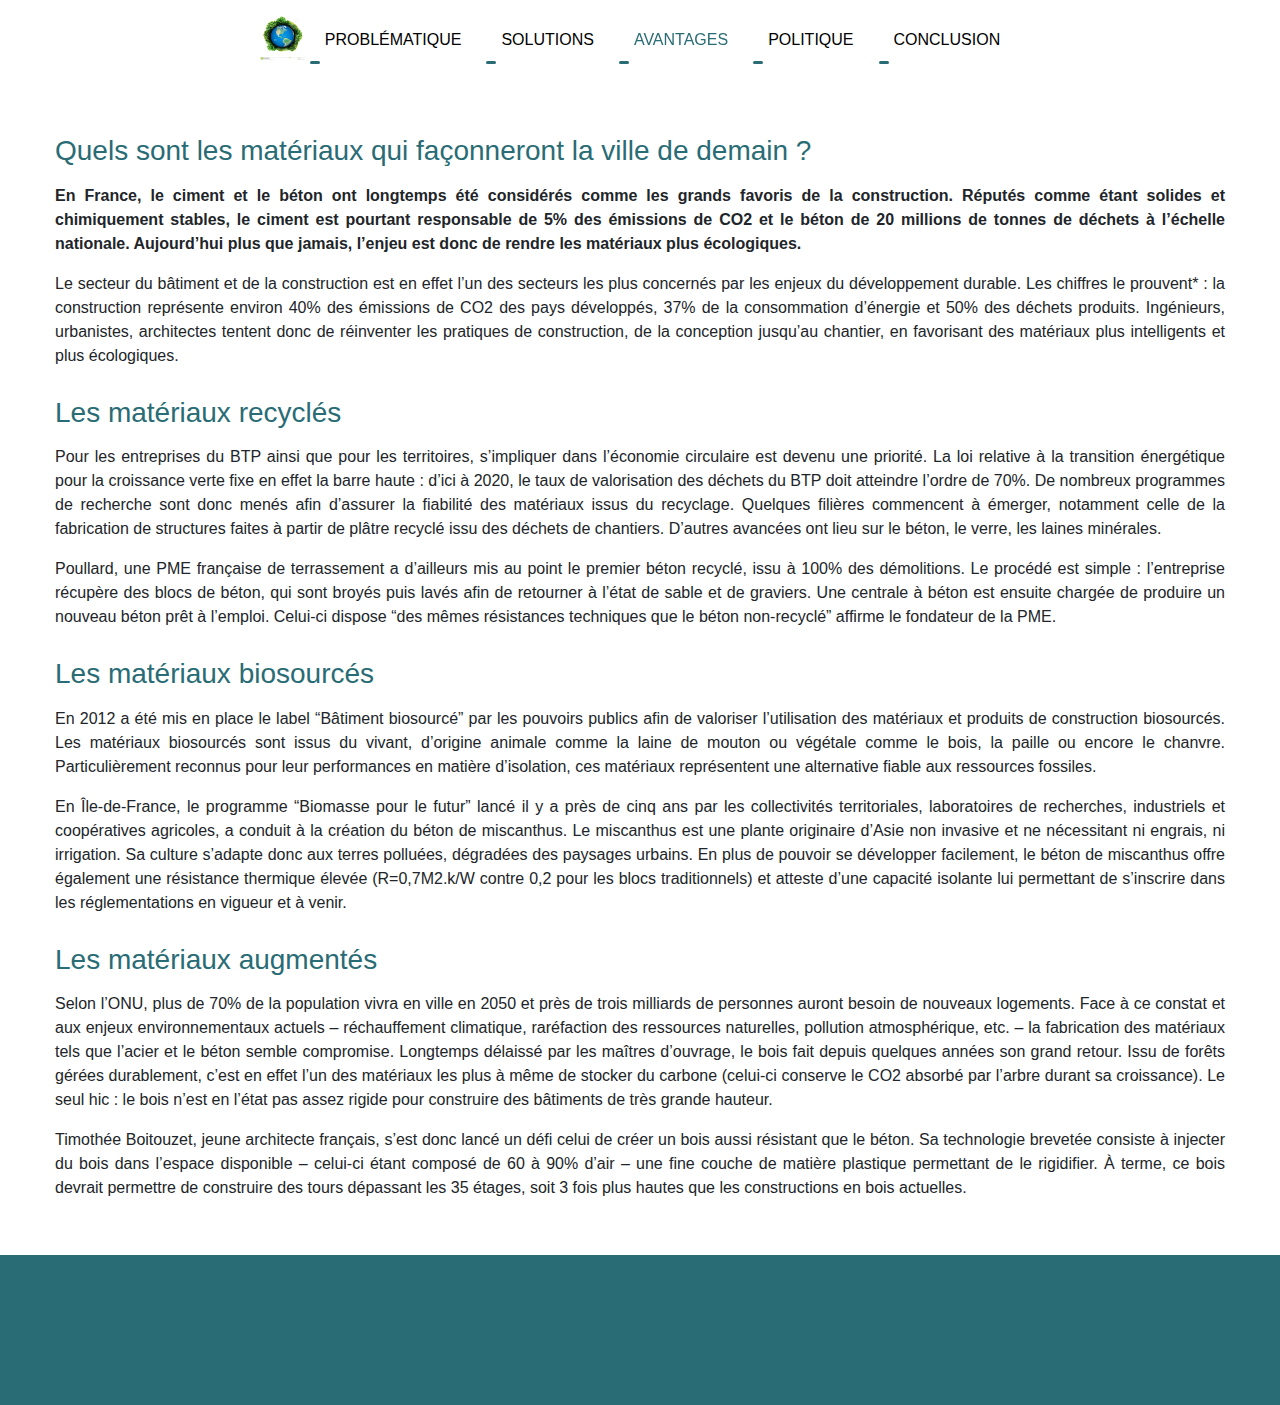
==== pages/avantages.html @ 0b962a60 "first commit" ====
<!DOCTYPE html>
<html lang="fr">

<head>
  <meta charset="UTF-8">
  <meta name="viewport" content="width=device-width, initial-scale=1.0">
  <meta http-equiv="X-UA-Compatible" content="ie=edge">
  <link rel="stylesheet" href="../css/style.css">
  <title>Avantages</title>
</head>

<body>
  <!-- NAVIGATION MENU -->
  <header>
    <nav class="header">
      <div class="menu">
        <a href="index.html">
          <img src="../images/logo.jpg" alt="brand_logo" class="logo">
        </a>
        <a class="nav-link" href="problematique/problematique.html">Problématique</a>
        <a class="nav-link" href="solutions/solutions.html">Solutions</a>
        <a class="nav-link active" href="avantages.html">Avantages</a>
        <a class="nav-link" href="politique.html">Politique</a>
        <a class="nav-link" href="conclusion.html">Conclusion</a>
      </div>
    </nav>
  </header>
  <section class="marges">
    <h3 class="bleu">Quels sont les matériaux qui façonneront la ville de demain ?</h3>
    <p>
      <b>
        En France, le ciment et le béton ont longtemps été considérés comme les grands favoris de la construction.
        Réputés comme étant solides et chimiquement stables, le ciment est pourtant responsable de 5% des émissions de
        CO2 et le béton de 20 millions de tonnes de déchets à l’échelle nationale. Aujourd’hui plus que jamais, l’enjeu
        est donc de rendre les matériaux plus écologiques.
      </b>
    </p>
    <p>
      Le secteur du bâtiment et de la construction est en effet l’un des secteurs les plus concernés par les enjeux du
      développement durable. Les chiffres le prouvent* : la construction représente environ 40% des émissions de CO2 des
      pays développés, 37% de la consommation d’énergie et 50% des déchets produits. Ingénieurs, urbanistes, architectes
      tentent donc de réinventer les pratiques de construction, de la conception jusqu’au chantier, en favorisant des
      matériaux plus intelligents et plus écologiques.
    </p>
    <h3 class="bleu">Les matériaux recyclés</h3>
    <p>
      Pour les entreprises du BTP ainsi que pour les territoires, s’impliquer dans l’économie circulaire est devenu une
      priorité. La loi relative à la transition énergétique pour la croissance verte fixe en effet la barre haute :
      d’ici à 2020, le taux de valorisation des déchets du BTP doit atteindre l’ordre de 70%. De nombreux programmes de
      recherche sont donc menés afin d’assurer la fiabilité des matériaux issus du recyclage. Quelques filières
      commencent à émerger, notamment celle de la fabrication de structures faites à partir de plâtre recyclé issu des
      déchets de chantiers. D’autres avancées ont lieu sur le béton, le verre, les laines minérales.
    </p>
    <p>
      Poullard, une PME française de terrassement a d’ailleurs mis au point le premier béton recyclé, issu à 100% des
      démolitions. Le procédé est simple : l’entreprise récupère des blocs de béton, qui sont broyés puis lavés afin de
      retourner à l’état de sable et de graviers. Une centrale à béton est ensuite chargée de produire un nouveau béton
      prêt à l’emploi. Celui-ci dispose “des mêmes résistances techniques que le béton non-recyclé” affirme le fondateur
      de la PME.
    </p>
    <h3 class="bleu">Les matériaux biosourcés</h3>
    <p>
      En 2012 a été mis en place le label “Bâtiment biosourcé” par les pouvoirs publics afin de valoriser l’utilisation
      des matériaux et produits de construction biosourcés. Les matériaux biosourcés sont issus du vivant, d’origine
      animale comme la laine de mouton ou végétale comme le bois, la paille ou encore le chanvre. Particulièrement
      reconnus pour leur performances en matière d’isolation, ces matériaux représentent une alternative fiable aux
      ressources fossiles.
    </p>
    <p>
      En Île-de-France, le programme “Biomasse pour le futur” lancé il y a près de cinq ans par les collectivités
      territoriales, laboratoires de recherches, industriels et coopératives agricoles, a conduit à la création du béton
      de miscanthus. Le miscanthus est une plante originaire d’Asie non invasive et ne nécessitant ni engrais, ni
      irrigation. Sa culture s’adapte donc aux terres polluées, dégradées des paysages urbains. En plus de pouvoir se
      développer facilement, le béton de miscanthus offre également une résistance thermique élevée (R=0,7M2.k/W contre
      0,2 pour les blocs traditionnels) et atteste d’une capacité isolante lui permettant de s’inscrire dans les
      réglementations en vigueur et à venir.
    </p>
    <h3 class="bleu">Les matériaux augmentés</h3>
    <p>
      Selon l’ONU, plus de 70% de la population vivra en ville en 2050 et près de trois milliards de personnes auront
      besoin de nouveaux logements. Face à ce constat et aux enjeux environnementaux actuels – réchauffement climatique,
      raréfaction des ressources naturelles, pollution atmosphérique, etc. – la fabrication des matériaux tels que
      l’acier et le béton semble compromise. Longtemps délaissé par les maîtres d’ouvrage, le bois fait depuis quelques
      années son grand retour. Issu de forêts gérées durablement, c’est en effet l’un des matériaux les plus à même de
      stocker du carbone (celui-ci conserve le CO2 absorbé par l’arbre durant sa croissance). Le seul hic : le bois
      n’est en l’état pas assez rigide pour construire des bâtiments de très grande hauteur.
    </p>
    <p>
      Timothée Boitouzet, jeune architecte français, s’est donc lancé un défi celui de créer un bois aussi résistant que
      le béton. Sa technologie brevetée consiste à injecter du bois dans l’espace disponible – celui-ci étant composé de
      60 à 90% d’air – une fine couche de matière plastique permettant de le rigidifier. À terme, ce bois devrait
      permettre de construire des tours dépassant les 35 étages, soit 3 fois plus hautes que les constructions en bois
      actuelles.
    </p>
  </section>
  <footer>
  </footer>
</body>

</html>
---- css/style.css ----
/* MOBILE */
@import "mobile.css";
/*  TABLETTE */
@import "tablet.css";
/* DESKTOP */
@import "desktop.css";
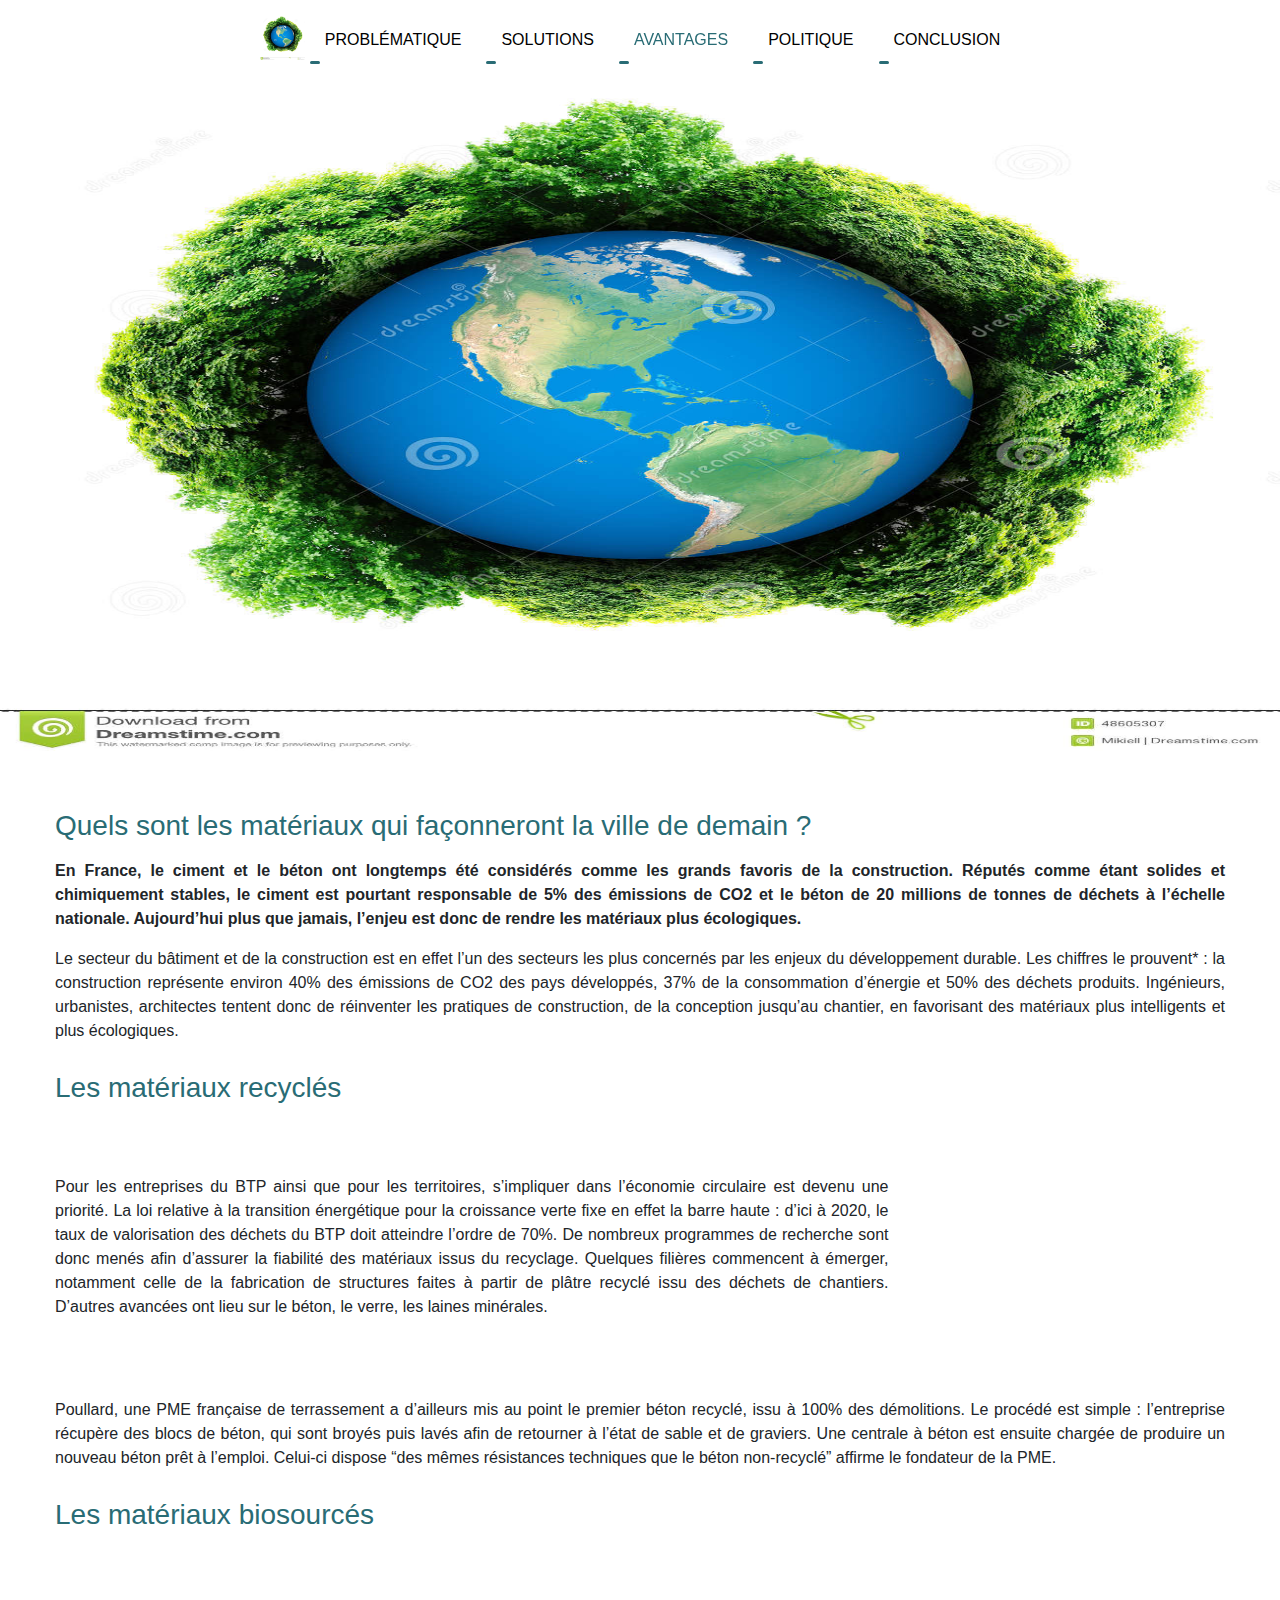
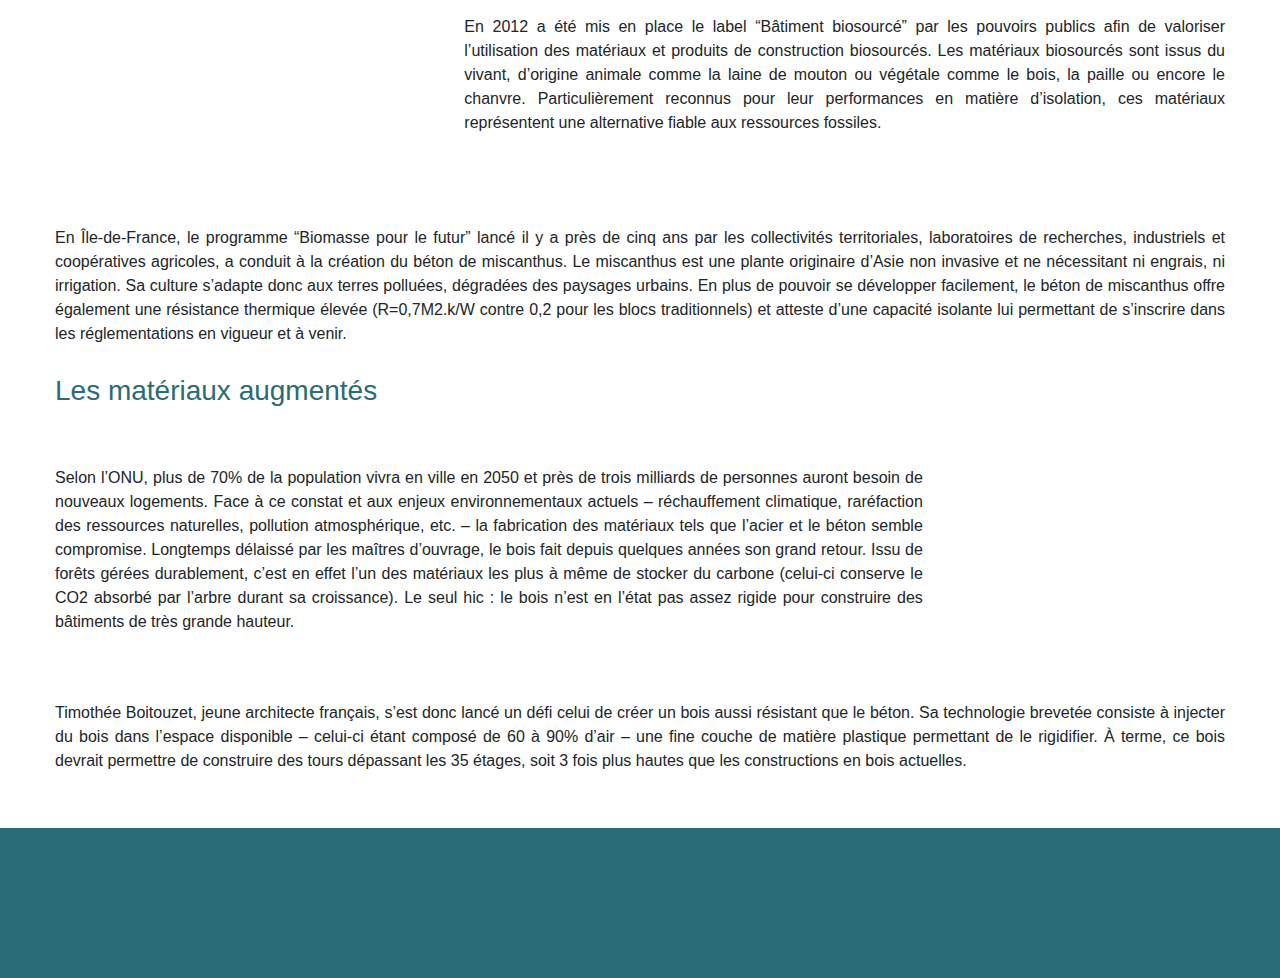
==== commit fc2efca4: "vendredi 15h 40. mitra poulet brazil" ====
--- a/pages/avantages.html
+++ b/pages/avantages.html
@@ -24,7 +24,11 @@
         <a class="nav-link" href="conclusion.html">Conclusion</a>
       </div>
     </nav>
+    <div class="fullscreen-image-div demi">
+      <img src="../images/logo.jpg" alt="" class="images">
+    </div>
   </header>
+
   <section class="marges">
     <h3 class="bleu">Quels sont les matériaux qui façonneront la ville de demain ?</h3>
     <p>
@@ -42,15 +46,24 @@
       tentent donc de réinventer les pratiques de construction, de la conception jusqu’au chantier, en favorisant des
       matériaux plus intelligents et plus écologiques.
     </p>
+
     <h3 class="bleu">Les matériaux recyclés</h3>
-    <p>
-      Pour les entreprises du BTP ainsi que pour les territoires, s’impliquer dans l’économie circulaire est devenu une
-      priorité. La loi relative à la transition énergétique pour la croissance verte fixe en effet la barre haute :
-      d’ici à 2020, le taux de valorisation des déchets du BTP doit atteindre l’ordre de 70%. De nombreux programmes de
-      recherche sont donc menés afin d’assurer la fiabilité des matériaux issus du recyclage. Quelques filières
-      commencent à émerger, notamment celle de la fabrication de structures faites à partir de plâtre recyclé issu des
-      déchets de chantiers. D’autres avancées ont lieu sur le béton, le verre, les laines minérales.
-    </p>
+    <div class="flex vertical-center" >
+      <p>
+        Pour les entreprises du BTP ainsi que pour les territoires, s’impliquer dans l’économie circulaire est devenu
+        une
+        priorité. La loi relative à la transition énergétique pour la croissance verte fixe en effet la barre haute :
+        d’ici à 2020, le taux de valorisation des déchets du BTP doit atteindre l’ordre de 70%. De nombreux programmes
+        de
+        recherche sont donc menés afin d’assurer la fiabilité des matériaux issus du recyclage. Quelques filières
+        commencent à émerger, notamment celle de la fabrication de structures faites à partir de plâtre recyclé issu des
+        déchets de chantiers. D’autres avancées ont lieu sur le béton, le verre, les laines minérales.
+      </p>
+      <div class="case-tiers avantage-1">
+        <!-- <div></div> -->
+        <!-- <img class="images" src="../images/carte.jpg" alt=""> -->
+      </div>
+    </div>
     <p>
       Poullard, une PME française de terrassement a d’ailleurs mis au point le premier béton recyclé, issu à 100% des
       démolitions. Le procédé est simple : l’entreprise récupère des blocs de béton, qui sont broyés puis lavés afin de
@@ -59,13 +72,16 @@
       de la PME.
     </p>
     <h3 class="bleu">Les matériaux biosourcés</h3>
-    <p>
-      En 2012 a été mis en place le label “Bâtiment biosourcé” par les pouvoirs publics afin de valoriser l’utilisation
-      des matériaux et produits de construction biosourcés. Les matériaux biosourcés sont issus du vivant, d’origine
-      animale comme la laine de mouton ou végétale comme le bois, la paille ou encore le chanvre. Particulièrement
-      reconnus pour leur performances en matière d’isolation, ces matériaux représentent une alternative fiable aux
-      ressources fossiles.
-    </p>
+    <div class="flex vertical-center">
+      <div class="case-tiers avantage-1"></div>
+      <p>
+        En 2012 a été mis en place le label “Bâtiment biosourcé” par les pouvoirs publics afin de valoriser l’utilisation
+        des matériaux et produits de construction biosourcés. Les matériaux biosourcés sont issus du vivant, d’origine
+        animale comme la laine de mouton ou végétale comme le bois, la paille ou encore le chanvre. Particulièrement
+        reconnus pour leur performances en matière d’isolation, ces matériaux représentent une alternative fiable aux
+        ressources fossiles.
+      </p>
+    </div>
     <p>
       En Île-de-France, le programme “Biomasse pour le futur” lancé il y a près de cinq ans par les collectivités
       territoriales, laboratoires de recherches, industriels et coopératives agricoles, a conduit à la création du béton
@@ -76,6 +92,7 @@
       réglementations en vigueur et à venir.
     </p>
     <h3 class="bleu">Les matériaux augmentés</h3>
+    <div class="flex vertical-center">
     <p>
       Selon l’ONU, plus de 70% de la population vivra en ville en 2050 et près de trois milliards de personnes auront
       besoin de nouveaux logements. Face à ce constat et aux enjeux environnementaux actuels – réchauffement climatique,
@@ -85,6 +102,8 @@
       stocker du carbone (celui-ci conserve le CO2 absorbé par l’arbre durant sa croissance). Le seul hic : le bois
       n’est en l’état pas assez rigide pour construire des bâtiments de très grande hauteur.
     </p>
+        <div class="case-tiers avantage-1"></div>
+    </div>
     <p>
       Timothée Boitouzet, jeune architecte français, s’est donc lancé un défi celui de créer un bois aussi résistant que
       le béton. Sa technologie brevetée consiste à injecter du bois dans l’espace disponible – celui-ci étant composé de
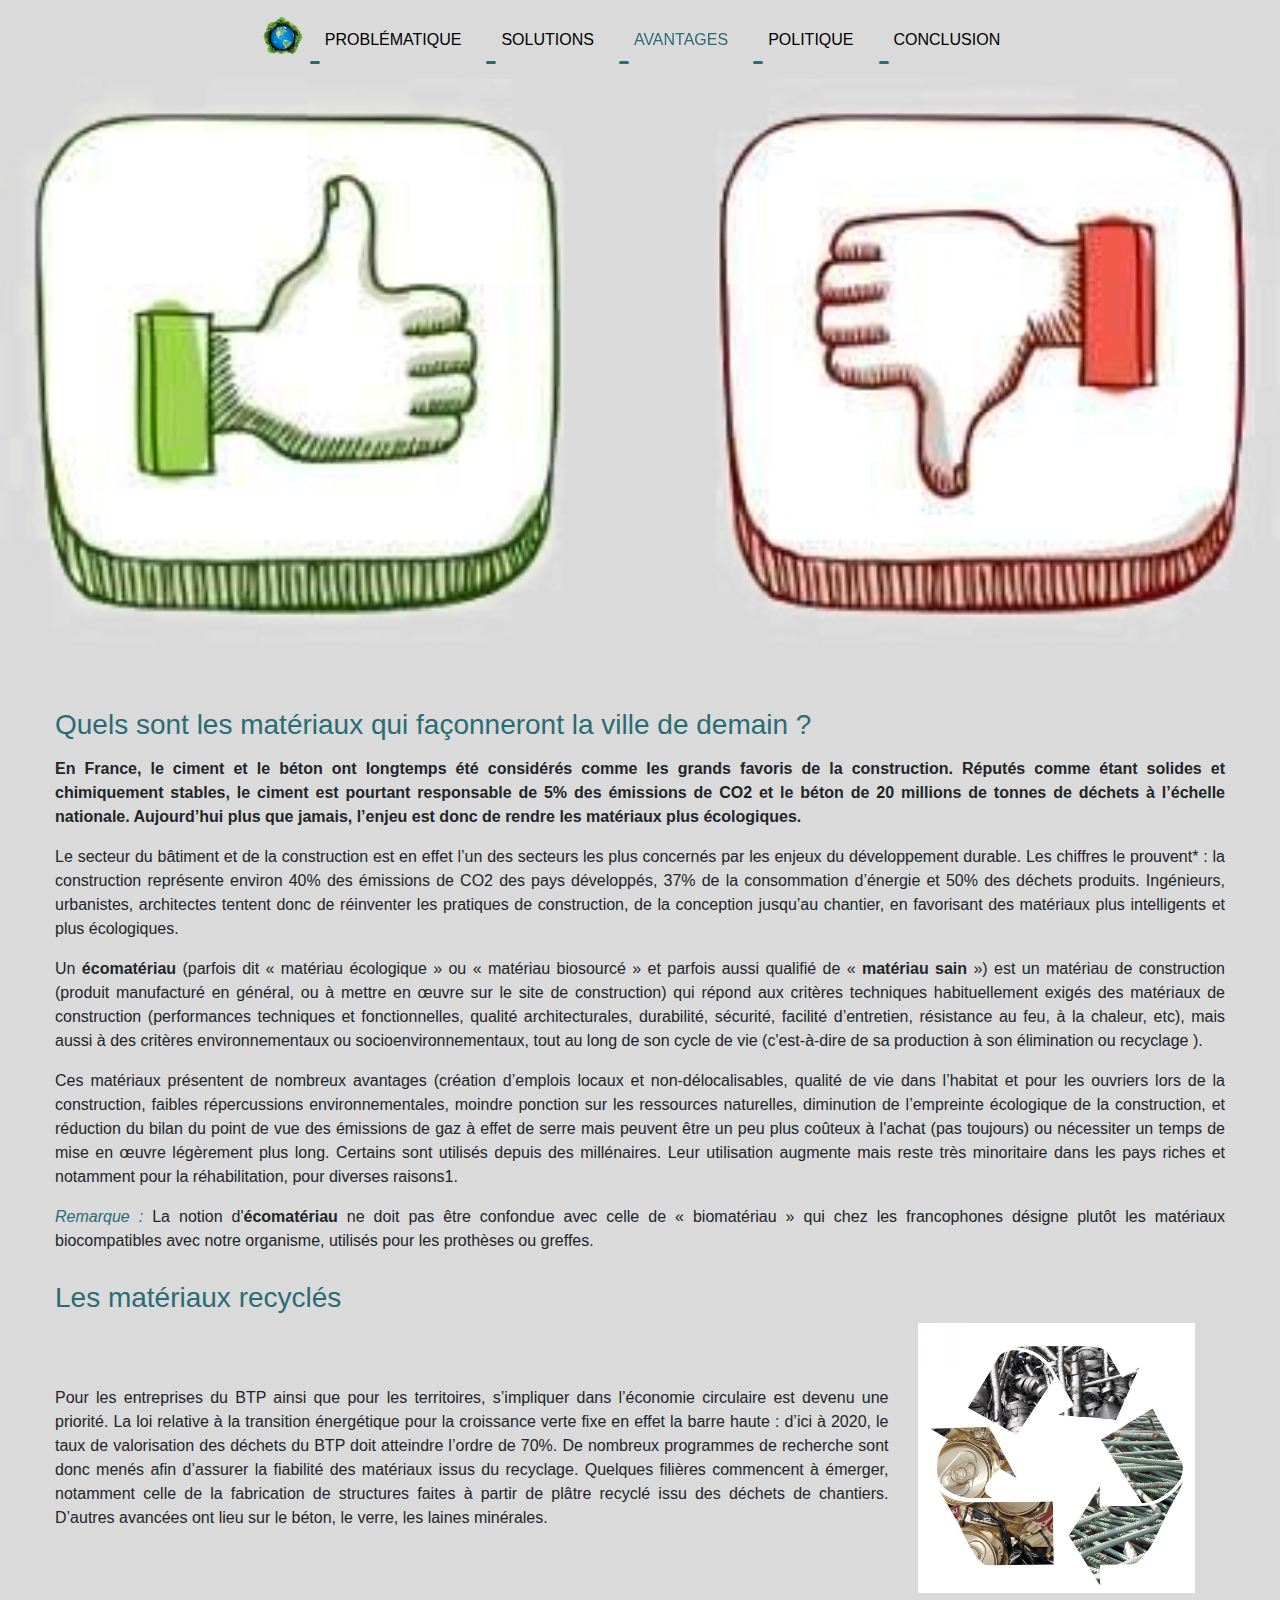
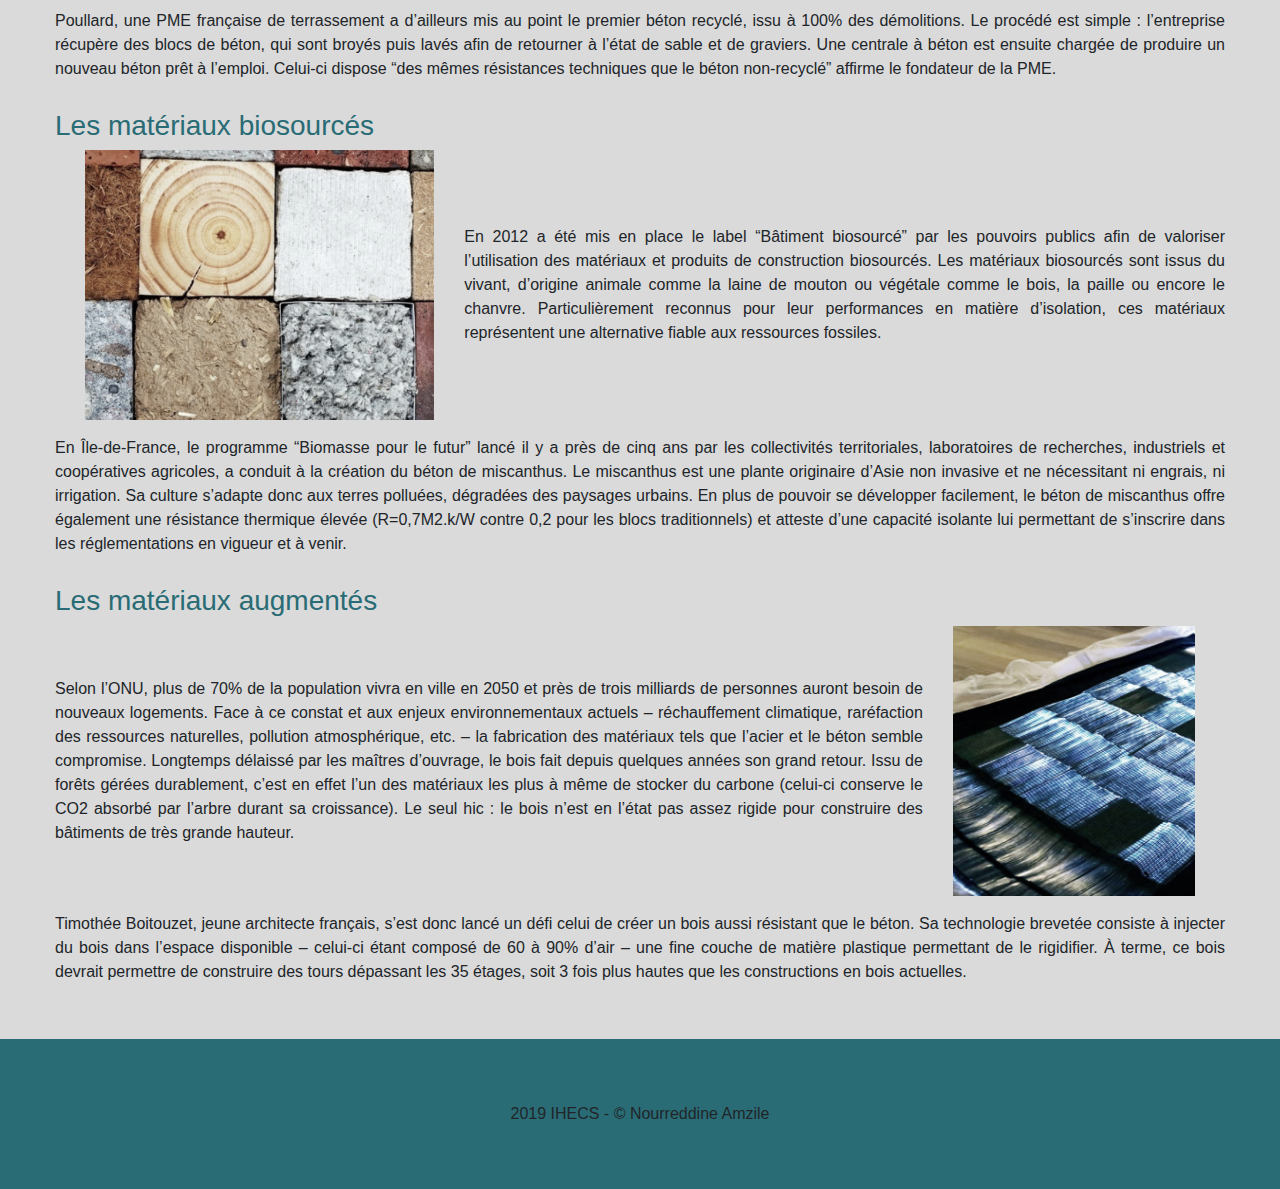
==== commit 872312d5: "jeudi reste:  end of the road + clean conclusion" ====
--- a/pages/avantages.html
+++ b/pages/avantages.html
@@ -24,8 +24,8 @@
         <a class="nav-link" href="conclusion.html">Conclusion</a>
       </div>
     </nav>
-    <div class="fullscreen-image-div demi">
-      <img src="../images/logo.jpg" alt="" class="images">
+    <div class="fullscreen-image-div">
+      <img src="../images/avantages.jpg" alt="avantages_inconvénients" class="images">
     </div>
   </header>
 
@@ -46,9 +46,30 @@
       tentent donc de réinventer les pratiques de construction, de la conception jusqu’au chantier, en favorisant des
       matériaux plus intelligents et plus écologiques.
     </p>
+    <p>Un <b>écomatériau</b> (parfois dit « matériau écologique » ou « matériau
+      biosourcé » et parfois aussi qualifié de « <b>matériau sain</b> ») est un matériau de
+      construction (produit manufacturé en général, ou à mettre en œuvre sur le site de
+      construction) qui répond aux critères techniques habituellement exigés des
+      matériaux de construction (performances techniques et fonctionnelles,
+      qualité architecturales, durabilité, sécurité, facilité d’entretien, résistance au feu, à
+      la chaleur, etc), mais aussi à des critères environnementaux ou socioenvironnementaux, tout au long de son cycle
+      de vie (c'est-à-dire de sa production à
+      son élimination ou recyclage ).</p>
+    <p>Ces matériaux présentent de nombreux avantages (création d’emplois locaux et
+      non-délocalisables, qualité de vie dans l’habitat et pour les ouvriers lors de la
+      construction, faibles répercussions environnementales, moindre ponction sur les
+      ressources naturelles, diminution de l’empreinte écologique de la construction, et
+      réduction du bilan du point de vue des émissions de gaz à effet de serre mais
+      peuvent être un peu plus coûteux à l'achat (pas toujours) ou nécessiter un temps de
+      mise en œuvre légèrement plus long. Certains sont utilisés depuis des millénaires.
+      Leur utilisation augmente mais reste très minoritaire dans les pays riches et
+      notamment pour la réhabilitation, pour diverses raisons1.</p>
+    <p><span class="bleu"><i>Remarque : </i></span> La notion d'<b>écomatériau</b> ne doit pas être confondue avec celle de « biomatériau » qui chez les
+      francophones désigne plutôt les
+      matériaux biocompatibles avec notre organisme, utilisés pour les prothèses ou greffes.</p>
 
     <h3 class="bleu">Les matériaux recyclés</h3>
-    <div class="flex vertical-center" >
+    <div class="flex vertical-center tablet-wrap">
       <p>
         Pour les entreprises du BTP ainsi que pour les territoires, s’impliquer dans l’économie circulaire est devenu
         une
@@ -59,7 +80,7 @@
         commencent à émerger, notamment celle de la fabrication de structures faites à partir de plâtre recyclé issu des
         déchets de chantiers. D’autres avancées ont lieu sur le béton, le verre, les laines minérales.
       </p>
-      <div class="case-tiers avantage-1">
+      <div class="case-tiers bg-image-1">
         <!-- <div></div> -->
         <!-- <img class="images" src="../images/carte.jpg" alt=""> -->
       </div>
@@ -72,10 +93,11 @@
       de la PME.
     </p>
     <h3 class="bleu">Les matériaux biosourcés</h3>
-    <div class="flex vertical-center">
-      <div class="case-tiers avantage-1"></div>
+    <div class="flex vertical-center tablet-wrap">
+      <div class="case-tiers bg-image-2"></div>
       <p>
-        En 2012 a été mis en place le label “Bâtiment biosourcé” par les pouvoirs publics afin de valoriser l’utilisation
+        En 2012 a été mis en place le label “Bâtiment biosourcé” par les pouvoirs publics afin de valoriser
+        l’utilisation
         des matériaux et produits de construction biosourcés. Les matériaux biosourcés sont issus du vivant, d’origine
         animale comme la laine de mouton ou végétale comme le bois, la paille ou encore le chanvre. Particulièrement
         reconnus pour leur performances en matière d’isolation, ces matériaux représentent une alternative fiable aux
@@ -92,17 +114,19 @@
       réglementations en vigueur et à venir.
     </p>
     <h3 class="bleu">Les matériaux augmentés</h3>
-    <div class="flex vertical-center">
-    <p>
-      Selon l’ONU, plus de 70% de la population vivra en ville en 2050 et près de trois milliards de personnes auront
-      besoin de nouveaux logements. Face à ce constat et aux enjeux environnementaux actuels – réchauffement climatique,
-      raréfaction des ressources naturelles, pollution atmosphérique, etc. – la fabrication des matériaux tels que
-      l’acier et le béton semble compromise. Longtemps délaissé par les maîtres d’ouvrage, le bois fait depuis quelques
-      années son grand retour. Issu de forêts gérées durablement, c’est en effet l’un des matériaux les plus à même de
-      stocker du carbone (celui-ci conserve le CO2 absorbé par l’arbre durant sa croissance). Le seul hic : le bois
-      n’est en l’état pas assez rigide pour construire des bâtiments de très grande hauteur.
-    </p>
-        <div class="case-tiers avantage-1"></div>
+    <div class="flex vertical-center tablet-wrap">
+      <p>
+        Selon l’ONU, plus de 70% de la population vivra en ville en 2050 et près de trois milliards de personnes auront
+        besoin de nouveaux logements. Face à ce constat et aux enjeux environnementaux actuels – réchauffement
+        climatique,
+        raréfaction des ressources naturelles, pollution atmosphérique, etc. – la fabrication des matériaux tels que
+        l’acier et le béton semble compromise. Longtemps délaissé par les maîtres d’ouvrage, le bois fait depuis
+        quelques
+        années son grand retour. Issu de forêts gérées durablement, c’est en effet l’un des matériaux les plus à même de
+        stocker du carbone (celui-ci conserve le CO2 absorbé par l’arbre durant sa croissance). Le seul hic : le bois
+        n’est en l’état pas assez rigide pour construire des bâtiments de très grande hauteur.
+      </p>
+      <div class="case-tiers bg-image-3"></div>
     </div>
     <p>
       Timothée Boitouzet, jeune architecte français, s’est donc lancé un défi celui de créer un bois aussi résistant que
@@ -113,7 +137,8 @@
     </p>
   </section>
   <footer>
-  </footer>
+      <p class="centrer">2019 IHECS - © Nourreddine Amzile</p>
+    </footer>
 </body>
 
 </html>